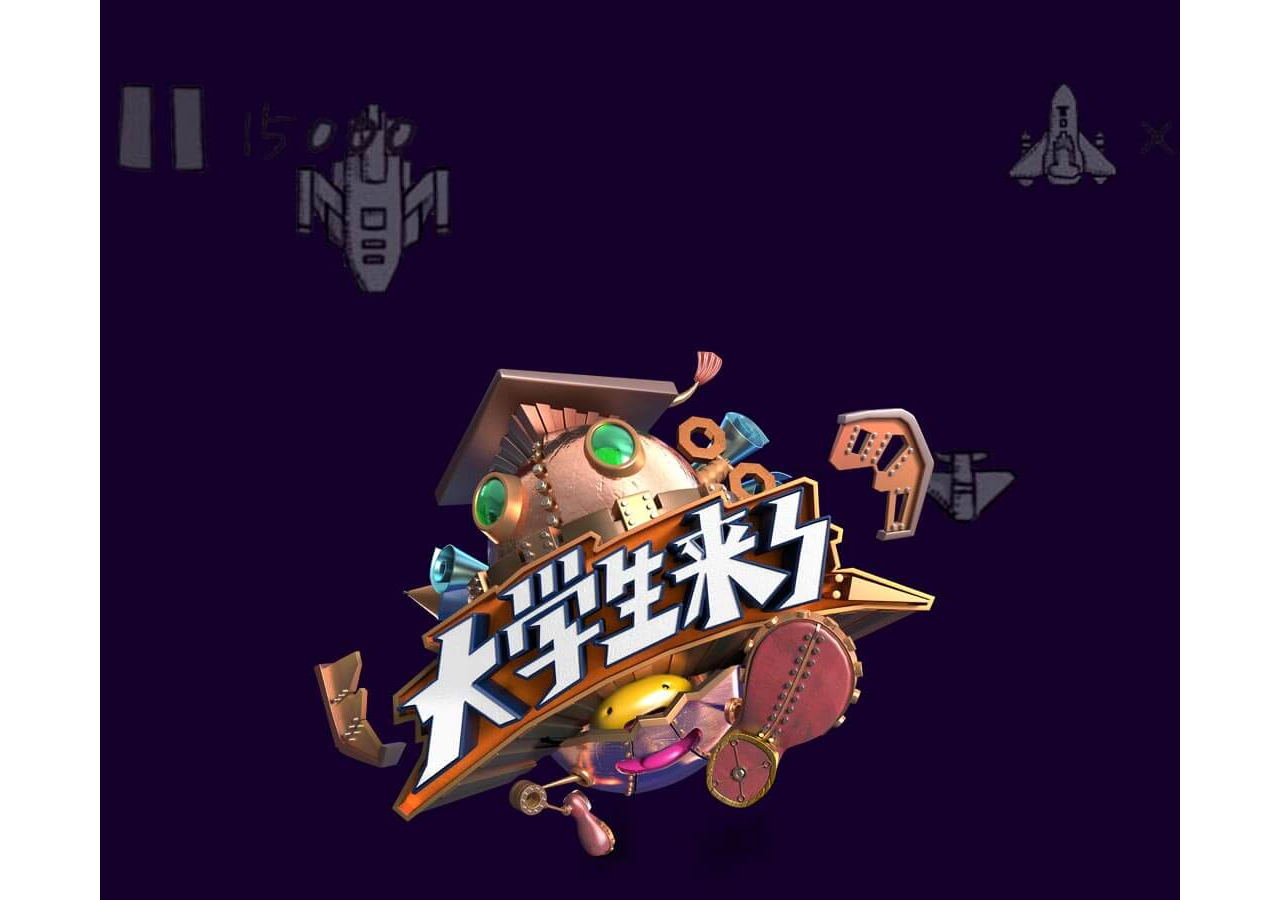
==== airplane/index.html @ ae46ac24 "Update index.html" ====
<!DOCTYPE html>
<html>
<head>
<meta http-equiv="Content-Type" content="text/html; charset=utf-8" />
<title>“大学生特赞队”火力全开！</title>
<meta name="viewport" content="width=device-width, initial-scale=1.0, maximum-scale=1.0, user-scalable=0">
<meta name="apple-mobile-web-app-capable" content="yes">
<meta name="apple-mobile-web-app-status-bar-style" content="black">
<meta name="format-detection" content="telephone=no">
<script>
    !(function(doc,win){var htmlFont=function(){var docEl=doc.documentElement,l=docEl.clientWidth,f;f=l/27;l>1080?docEl.style.fontSize=40+"px":docEl.style.fontSize=f+"px"};htmlFont();win.addEventListener("resize",htmlFont,false)})(document,window)
</script>
<link rel="stylesheet" type="text/css" href="css/main.css"/>
<body>
<div style="width:27rem;margin: auto;height:100%;">
    <div class="mainCon">
        <div class="loading" >
            <div class="loadArea">
                <div class="loadingBef"></div>
                <div class="loadingAft"></div>
                <div class="ztBg"></div>
            </div>
        </div>
        <div id="contentdiv">
            <div id="startdiv">
                <div class="djdz"><img src="image/djdz_bg.png"/></div>
                <div class="gameStart">
                    <img src="image/fj_bg.jpg"/>
                    <div class="gameBtn">
                        <span onclick="begin();">开始游戏</span>
                        <span id="studentCome">大学生来了</span>
                    </div>
                </div>
            </div>
            <div class="hbBg" id="hbBg"></div>
                <div class="ztArea" id="ztArea">
                    <div class="ztCon">
                        <img src="image/ztLogo.png"/>
                         <div class="gameBtn">
                            <span class="contine" id="contine">继续</span>
                            <span class="reStart" id="reStart">重新开始</span>
                            <a href="http://hhd.wxmmd.com/index.php?g=Wap&m=Index&a=lists&classid=4479&token=ongmwk1459747876&wecha_id=0">大学生来了</a>
                        </div>
                    </div>
                </div>
                <div class="ztArea" id="endGame">
                    <div class="ztCon">
                        <img src="image/ztLogo.png"/>
                        <div class="planscore" id="planscore">0</div>
                         <div class="gameBtn" id="gameBtn">
                            <span id="reStartGame" onclick="jixu()">再来一次</span>
                             <span id="zmBtn">特赞队招募</span>
                            <a href="http://hhd.wxmmd.com/index.php?g=Wap&m=Index&a=lists&classid=4479&token=ongmwk1459747876&wecha_id=0">报名通道</a>
                        </div>
                    </div>
                </div>
            <div id="oDiv" class="oDiv"></div>
            <div class="oDiv2"></div>
            <div class="oDiv3"></div>
            <div class="oDiv4"><a class="bmtdBtn">返回游戏</a></div>
            <div class="oDiv1">
            <div id="maindiv" class="maindiv">
                <div id="buji" class="buji1"></div>
                <div id="buji1" class="buji1"></div>
                <div id="buji2" class="buji1"></div>
                <div id="buji3">
                        <span class="buji1"></span>
                </div>
                <div id="scorediv">
                    <div class="ztBtn"></div>
                    <label id="label">0</label>
                    <div class="fjMs">
                        <img src="image/ms_fj.png"/>
                        <span class="msIcon">X</span>
                        <span id="haveChance">1</span>
                    </div>
                </div>
                <div class="audio" id="audio">
                	<span class="audioKey"></span>
                	<audio loop="" src="image/game_music.mp3" preload style="display:none;"></audio>
                </div>
                <div id="suspenddiv"></div>
            </div>
            </div>
        </div>
    </div>
</div>
<script type="text/javascript" src="js/jquery.js"></script>
<script type="text/javascript" src="js/main.js"></script>
</body>
</html>
---- airplane/css/main.css ----
html{overflow: hidden}
*{
    margin: 0;
    padding: 0;
}
a{text-decoration:none;}
body{-webkit-tap-highlight-color:rgba(255,255,255,0);font-family:sans-serif;}
.gameStart img{display:block;width:4.75rem;height:6.5rem;margin:0 auto;}
.djdz{width:22.575rem;height:2.1rem;margin:5.1rem auto 0;}
.djdz img{display: block;width:100%;}
#contentdiv{
    width:27rem;
}
button{
    outline: none;
}
#startdiv{display:none;width: 27rem;background: url(../image/start_bg.jpg) center top no-repeat;background-size:100%;height:100%;overflow: hidden;}
#startdiv .gameStart{width:10.875rem;margin: 8rem auto 0;}
.gameStart .gameBtn{margin-top:1rem;}
.gameBtn span,.gameBtn a{display:block;margin-top:.875rem;width:10.45rem;border:.2rem #4b4f50 solid;border-radius:2rem;background-color:#c4c8cb;font-size:1.25rem;color:#000;line-height:2.25rem;height:2.25rem;text-align:center;}
#startdiv button{
    display: block;
    width: 4rem;
    height: 1rem;
    border: 1px solid black;
    border-radius: 30px;
    background-color: #c4c9ca;
    margin: 0 auto;
    overflow: hidden;
    position:relative;
    top:16rem;
}
.oDiv{width: 27rem;
    height:48rem;
    background-image:url(../image/start_bg.jpg) ;
    background-size:100%;
    display: none;
    position:absolute;
    top:0;
    left:0;
    z-index:0;
}
.oDiv2,.oDiv3,.oDiv4{
    width: 27rem;
    height:48rem;
    background-image:url(../image/start_bg.jpg) ;
    background-size:100%;
    display: none;
    position:absolute;
    top:0;
    left:0;
    z-index:1;
    background-image:url(../image/bg1.jpg) ;
}
.oDiv3{
    background-image:url(../image/bg2.jpg) ;
}
.oDiv4{
    background-image:url(../image/bg3.jpg) ;
    z-index:5;
}
.oDiv4 .bmtdBtn{float:right;width:10.95rem;height:2.5rem;margin:14rem 2.6rem 0 0;text-indent:-99999em;}
.oDiv1{
    width: 27rem;
    height:48rem;
     display: none;
    position:absolute;
    top:0;
    left:0;
    z-index:2;
}
.maindiv{
    display: none;
    position:relative;
    z-index:2;
}
#maindiv img{
    position: absolute;
    z-index: 1;
}
#scorediv{
    font-size: 16px;
    font-weight: bold;
    position: absolute;
    top: 10px;
    left: 0;
    width: 27rem;
    display: none;
}
#scorediv{
    font-size: 18px;
    font-weight: bold;
}
.planscore{text-align:center;padding-top:2.1rem;font-size:2.25rem;color:#fff;}
#buji,#buji1,#buji2,#buji3{background: url(../image/buji1.png) no-repeat;width:5.025rem;height:8.35rem;position:absolute;top:0;left:21rem;background-size:100%;z-index:2;display:none;}
#buji1{background: url(../image/buji2.png) no-repeat;width:5rem;height:8.2rem;background-size:100%;}
#buji2{background: url(../image/buji3.png) no-repeat;width:4.8rem;height:8.175rem;background-size:100%;}
.buji1{-webkit-transform-origin:50% 100%;-webkit-animation:roll 2s linear infinite normal;}
@-webkit-keyframes roll {
    0% {-webkit-transform: rotate(0deg);}
    25% {-webkit-transform: rotate(-5deg);}
    50% {-webkit-transform: rotate(0deg);}
    75% {-webkit-transform: rotate(5deg);}
    100% {-webkit-transform: rotate(0deg);}
}
#buji3{background-image:url(../image/bhz_bg.png);width:5.3rem;height:5.35rem;overflow:hidden;}
#buji3 span{display:block;width:2.9rem;height:4.15rem;margin:.6rem auto 0;background-image:url(../image/buji4.png);background-size:100%;}
.mainCon{overflow:hidden;width:27rem;}
.loading{width: 27rem;background: url(../image/load_bg.jpg) center top no-repeat;background-size:100%;height:100%;overflow: hidden;}
.loadArea{width:21.8rem;height:2.55rem;margin: 25.6rem auto 0;overflow: hidden;position:relative;}
.loadArea .loadingBef{width:21.8rem;height:2.55rem;background-color:#c6c9ce;}
.loadArea .loadingAft{width:0;height:2.55rem;background-color:#00ceff;position:absolute;top:0;left:0;z-index:0;}
.loadArea .ztBg{width:18.275rem;height:1.15rem;background-image: url(../image/zt_bg.png);background-size:100%;position:absolute;top:.7rem;left:1.95rem;z-index:1;}
.ztBtn{float:left;margin:.1rem 0 0 .35rem;width:1.95rem;height:1.85rem;background: url(../image/ztl_bg.png) no-repeat;z-index:10;background-size:100%;}
#contentdiv .hbBg{width:100%;height:100%;background-color:#000;opacity:0;top:0;left:0; z-index:10;}
#contentdiv .ztArea{position: fixed;width:100%;height:100%;top:0;left:0; z-index:12;overflow:hidden;display:none;}
#contentdiv .ztCon{width:12.15rem;margin:5.875rem auto 0;}
#contentdiv .ztArea img{width:12.15rem;height: 10.325rem;display:block;position: static;}
.ztArea .gameBtn{width:10.45rem;margin: 2.075rem auto 0;}
#label{float:left;color:#393a3e;font-size:1.4rem;margin:.2rem 0 0 .2rem;}
.fjMs{float:right;margin-right:.6rem;}
#maindiv .fjMs img{float:left;width:3.12rem;height:3.36rem;position:static;margin-top:-.5rem;}
.fjMs span{float:left;margin:.2rem 0 0 .4rem;color:#393a3e;}
.fjMs .msIcon{font-size:1.5rem;}
.fjMs #haveChance{font-size:1.4rem;}
.audio{position:absolute;width:27rem;bottom:1rem;left:0;}
.audio .audioKey{float:right;margin-right:1rem;background-image: url(../image/audio_bg.png);width:3.35rem;height:3.3rem;background-size:100%;}
#endGame .gameBtn{margin-top: .3rem;}
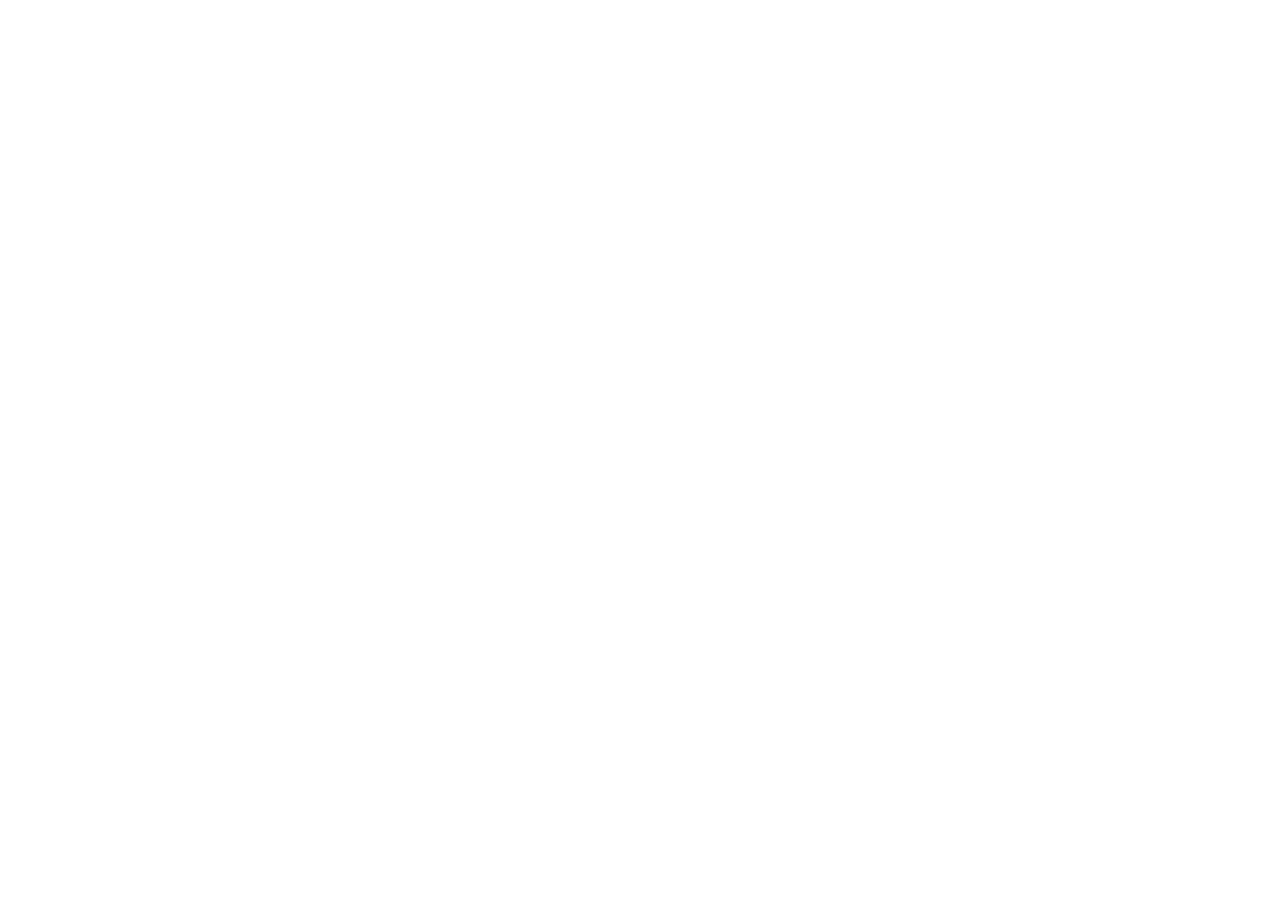
==== commit c88821ad: "Update index.html" ====
--- a/airplane/index.html
+++ b/airplane/index.html
@@ -23,9 +23,9 @@
         </div>
         <div id="contentdiv">
             <div id="startdiv">
-                <div class="djdz"><img src="image/djdz_bg.png"/></div>
+                <div class="djdz"><img src="http://zhenimg.com/marketpic/appimg/2015brand/djdz_bg.png"/></div>
                 <div class="gameStart">
-                    <img src="image/fj_bg.jpg"/>
+                    <img src="http://zhenimg.com/marketpic/appimg/2015brand/fj_bg.jpg"/>
                     <div class="gameBtn">
                         <span onclick="begin();">开始游戏</span>
                         <span id="studentCome">大学生来了</span>
@@ -35,7 +35,7 @@
             <div class="hbBg" id="hbBg"></div>
                 <div class="ztArea" id="ztArea">
                     <div class="ztCon">
-                        <img src="image/ztLogo.png"/>
+                        <img src="http://zhenimg.com/marketpic/appimg/2015brand/ztLogo.png"/>
                          <div class="gameBtn">
                             <span class="contine" id="contine">继续</span>
                             <span class="reStart" id="reStart">重新开始</span>
@@ -45,7 +45,7 @@
                 </div>
                 <div class="ztArea" id="endGame">
                     <div class="ztCon">
-                        <img src="image/ztLogo.png"/>
+                        <img src="http://zhenimg.com/marketpic/appimg/2015brand/ztLogo.png"/>
                         <div class="planscore" id="planscore">0</div>
                          <div class="gameBtn" id="gameBtn">
                             <span id="reStartGame" onclick="jixu()">再来一次</span>
@@ -70,14 +70,14 @@
                     <div class="ztBtn"></div>
                     <label id="label">0</label>
                     <div class="fjMs">
-                        <img src="image/ms_fj.png"/>
+                        <img src="http://zhenimg.com/marketpic/appimg/2015brand/ms_fj.png"/>
                         <span class="msIcon">X</span>
                         <span id="haveChance">1</span>
                     </div>
                 </div>
                 <div class="audio" id="audio">
                 	<span class="audioKey"></span>
-                	<audio loop="" src="image/game_music.mp3" preload style="display:none;"></audio>
+                	<audio loop="" src="http://zhenimg.com/marketpic/appimg/2015brand/game_music.mp3" preload style="display:none;"></audio>
                 </div>
                 <div id="suspenddiv"></div>
             </div>
--- a/airplane/css/main.css
+++ b/airplane/css/main.css
@@ -14,7 +14,7 @@
 button{
     outline: none;
 }
-#startdiv{display:none;width: 27rem;background: url(../image/start_bg.jpg) center top no-repeat;background-size:100%;height:100%;overflow: hidden;}
+#startdiv{display:none;width: 27rem;background: url(http://zhenimg.com/marketpic/appimg/2015brand/start_bg.jpg) center top no-repeat;background-size:100%;height:100%;overflow: hidden;}
 #startdiv .gameStart{width:10.875rem;margin: 8rem auto 0;}
 .gameStart .gameBtn{margin-top:1rem;}
 .gameBtn span,.gameBtn a{display:block;margin-top:.875rem;width:10.45rem;border:.2rem #4b4f50 solid;border-radius:2rem;background-color:#c4c8cb;font-size:1.25rem;color:#000;line-height:2.25rem;height:2.25rem;text-align:center;}
@@ -32,7 +32,7 @@
 }
 .oDiv{width: 27rem;
     height:48rem;
-    background-image:url(../image/start_bg.jpg) ;
+    background-image:url(http://zhenimg.com/marketpic/appimg/2015brand/start_bg.jpg);
     background-size:100%;
     display: none;
     position:absolute;
@@ -43,20 +43,21 @@
 .oDiv2,.oDiv3,.oDiv4{
     width: 27rem;
     height:48rem;
-    background-image:url(../image/start_bg.jpg) ;
-    background-size:100%;
     display: none;
     position:absolute;
     top:0;
     left:0;
     z-index:1;
-    background-image:url(../image/bg1.jpg) ;
+    background:url(http://zhenimg.com/marketpic/appimg/2015brand/bg1.jpg) no-repeat;
+    background-size:100%;
 }
 .oDiv3{
-    background-image:url(../image/bg2.jpg) ;
+    background-image:url(http://zhenimg.com/marketpic/appimg/2015brand/bg2.jpg);
+    background-size:100%;
 }
 .oDiv4{
-    background-image:url(../image/bg3.jpg) ;
+    background-image:url(http://zhenimg.com/marketpic/appimg/2015brand/bg3.jpg);
+    background-size:100%;
     z-index:5;
 }
 .oDiv4 .bmtdBtn{float:right;width:10.95rem;height:2.5rem;margin:14rem 2.6rem 0 0;text-indent:-99999em;}
@@ -92,9 +93,9 @@
     font-weight: bold;
 }
 .planscore{text-align:center;padding-top:2.1rem;font-size:2.25rem;color:#fff;}
-#buji,#buji1,#buji2,#buji3{background: url(../image/buji1.png) no-repeat;width:5.025rem;height:8.35rem;position:absolute;top:0;left:21rem;background-size:100%;z-index:2;display:none;}
-#buji1{background: url(../image/buji2.png) no-repeat;width:5rem;height:8.2rem;background-size:100%;}
-#buji2{background: url(../image/buji3.png) no-repeat;width:4.8rem;height:8.175rem;background-size:100%;}
+#buji,#buji1,#buji2,#buji3{background: url(http://zhenimg.com/marketpic/appimg/2015brand/buji1.png) no-repeat;width:5.025rem;height:8.35rem;position:absolute;top:0;left:21rem;background-size:100%;z-index:2;display:none;}
+#buji1{background-image:url(http://zhenimg.com/marketpic/appimg/2015brand/buji2.png);width:5rem;height:8.2rem;background-size:100%;}
+#buji2{background-image:url(http://zhenimg.com/marketpic/appimg/2015brand/buji3.png);width:4.8rem;height:8.175rem;background-size:100%;}
 .buji1{-webkit-transform-origin:50% 100%;-webkit-animation:roll 2s linear infinite normal;}
 @-webkit-keyframes roll {
     0% {-webkit-transform: rotate(0deg);}
@@ -103,15 +104,15 @@
     75% {-webkit-transform: rotate(5deg);}
     100% {-webkit-transform: rotate(0deg);}
 }
-#buji3{background-image:url(../image/bhz_bg.png);width:5.3rem;height:5.35rem;overflow:hidden;}
-#buji3 span{display:block;width:2.9rem;height:4.15rem;margin:.6rem auto 0;background-image:url(../image/buji4.png);background-size:100%;}
+#buji3{background-image:url(http://zhenimg.com/marketpic/appimg/2015brand/bhz_bg.png);width:5.3rem;height:5.35rem;overflow:hidden;}
+#buji3 span{display:block;width:2.9rem;height:4.15rem;margin:.6rem auto 0;background-image:url(http://zhenimg.com/marketpic/appimg/2015brand/buji4.png);background-size:100%;}
 .mainCon{overflow:hidden;width:27rem;}
-.loading{width: 27rem;background: url(../image/load_bg.jpg) center top no-repeat;background-size:100%;height:100%;overflow: hidden;}
+.loading{width: 27rem;background: url(http://zhenimg.com/marketpic/appimg/2015brand/load_bg.jpg) center top no-repeat;background-size:100%;height:100%;overflow: hidden;}
 .loadArea{width:21.8rem;height:2.55rem;margin: 25.6rem auto 0;overflow: hidden;position:relative;}
 .loadArea .loadingBef{width:21.8rem;height:2.55rem;background-color:#c6c9ce;}
 .loadArea .loadingAft{width:0;height:2.55rem;background-color:#00ceff;position:absolute;top:0;left:0;z-index:0;}
-.loadArea .ztBg{width:18.275rem;height:1.15rem;background-image: url(../image/zt_bg.png);background-size:100%;position:absolute;top:.7rem;left:1.95rem;z-index:1;}
-.ztBtn{float:left;margin:.1rem 0 0 .35rem;width:1.95rem;height:1.85rem;background: url(../image/ztl_bg.png) no-repeat;z-index:10;background-size:100%;}
+.loadArea .ztBg{width:18.275rem;height:1.15rem;background: url(http://zhenimg.com/marketpic/appimg/2015brand/zt_bg.png) no-repeat;background-size:100%;position:absolute;top:.7rem;left:1.95rem;z-index:1;}
+.ztBtn{float:left;margin:.1rem 0 0 .35rem;width:1.95rem;height:1.85rem;background: url(http://zhenimg.com/marketpic/appimg/2015brand/ztl_bg.png) no-repeat;z-index:10;background-size:100%;}
 #contentdiv .hbBg{width:100%;height:100%;background-color:#000;opacity:0;top:0;left:0; z-index:10;}
 #contentdiv .ztArea{position: fixed;width:100%;height:100%;top:0;left:0; z-index:12;overflow:hidden;display:none;}
 #contentdiv .ztCon{width:12.15rem;margin:5.875rem auto 0;}
@@ -124,5 +125,5 @@
 .fjMs .msIcon{font-size:1.5rem;}
 .fjMs #haveChance{font-size:1.4rem;}
 .audio{position:absolute;width:27rem;bottom:1rem;left:0;}
-.audio .audioKey{float:right;margin-right:1rem;background-image: url(../image/audio_bg.png);width:3.35rem;height:3.3rem;background-size:100%;}
-#endGame .gameBtn{margin-top: .3rem;}+.audio .audioKey{float:right;margin-right:1rem;background: url(http://zhenimg.com/marketpic/appimg/2015brand/audio_bg.png) no-repeat;width:3.35rem;height:3.3rem;background-size:100%;}
+#endGame .gameBtn{margin-top: .3rem;}
